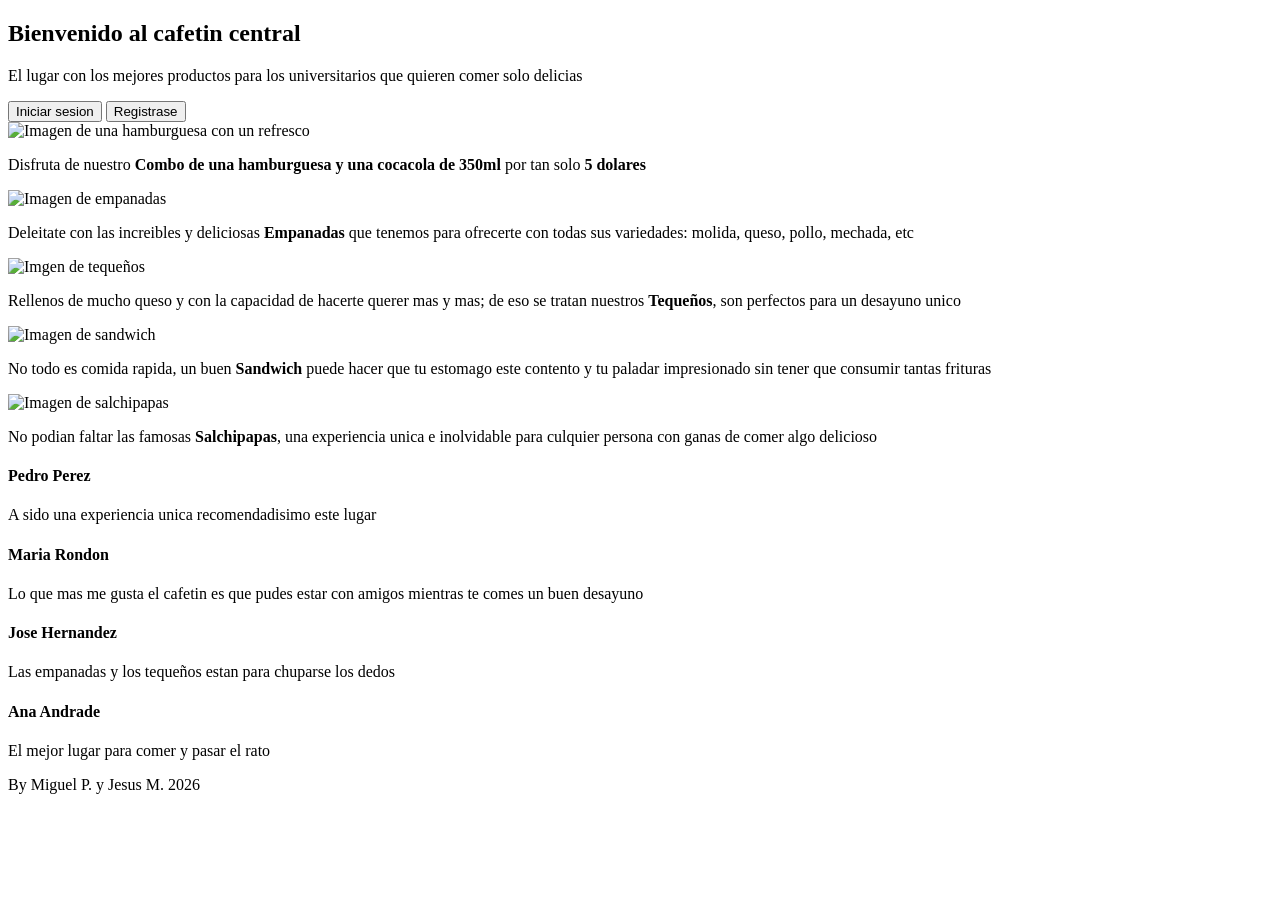
==== index.html @ da4a86e1 "commit 2" ====
<!DOCTYPE html>
<html lang="es">
<head>
	<meta charset="UTF-8">
	<meta name="viewport" content="width=device-width, initial-scale=1.0">
	<title>Cafetin Central</title>
	<link rel="stylesheet" href="styles.css">
</head>
<body>
	<section class="Hero">
		<div class="texto">
			<h1>Bienvenido al cafetin central</h1>
			<p>El lugar con los mejores productos para los universitarios que quieren comer solo delicias</p>
		</div>
		<div class="botones">
			<button>Iniciar sesion</button>
			<button>Registrase</button>
		</div>
	</section>
	<section class="seccion2">
		<div class="producto1">
			<div class="imagen"><img src="https://lh3.googleusercontent.com/gps-cs-s/AHVAweq8NN_PXU_R59nyx9E2IQ8RKuqEcAXP5epVRplmwycfbbc6hJJOctd2Ja7R4OfVFwDzPUka3Q4xBWZki-XoDDSz6mg5IxtdDudgJHQ_zJ4421qojvxUSHRGuq07_1aBS5CVFij3X0IyflGQ=s680-w680-h510-rw" alt="Imagen de una hamburguesa con un refresco"></div>
			<p>Disfruta de nuestro <strong>Combo de una hamburguesa y una cocacola de 350ml</strong> por tan solo <strong>5 dolares</strong></p>
		</div>
		<div class="producto2">
			<div class="imagen"><img src="https://www.elespectador.com/resizer/-V8Vt7vSho4xhtWnDewlnsDbZDU=/arc-anglerfish-arc2-prod-elespectador/public/2EFJ2P7JPVGURJLT7QLCSD6P74.png" alt="Imagen de empanadas"></div>
			<p>Deleitate con las increibles y deliciosas <strong>Empanadas</strong> que tenemos para ofrecerte con todas sus variedades: molida, queso, pollo, mechada, etc</p>
		</div>
		<div class="producto3">
			<div class="imagen"><img src="https://tropimarkt.com/cdn/shop/articles/tequenos_tropimarkt.png?v=1674937147" alt="Imgen de tequeños"></div>
			<p>Rellenos de mucho queso y con la capacidad de hacerte querer mas y mas; de eso se tratan nuestros <strong>Tequeños</strong>, son perfectos para un desayuno unico</p>
		</div>
		<div class="producto4">
			<div class="imagen"><img src="https://i.pinimg.com/736x/6b/01/6e/6b016ed0fc20f3c8dacdc3f804f98456.jpg" alt="Imagen de sandwich"></div>
			<p>No todo es comida rapida, un buen <strong>Sandwich</strong> puede hacer que tu estomago este contento y tu paladar impresionado sin tener que consumir tantas frituras</p>
		</div>
		<div class="producto5">
			<div class="imagen"><img src="https://imag.bonviveur.com/emplatado-final-de-las-salchipapas.jpg" alt="Imagen de salchipapas"></div>
			<p>No podian faltar las famosas <strong>Salchipapas</strong>, una experiencia unica e inolvidable para culquier persona con ganas de comer algo delicioso</p>
		</div>
	</section>
	<section class="reseñas">
		<div class="reseña1">
			<h4>Pedro Perez</h4>
			<p>A sido una experiencia unica recomendadisimo este lugar</p>
		</div>
		<div class="reseña2">
			<h4>Maria Rondon</h4>
			<p>Lo que mas me gusta el cafetin es que pudes estar con amigos mientras te comes un buen desayuno</p>
		</div>
		<div class="reseña3">
			<h4>Jose Hernandez</h4>
			<p>Las empanadas y los tequeños estan para chuparse los dedos</p>
		</div>
		<div class="reseña4">
			<h4>Ana Andrade</h4>
			<p>El mejor lugar para comer y pasar el rato</p>
		</div>
	</section>
	<footer>
		<p>By Miguel P. y Jesus M. 2026</p>
	</footer>
	
	<script src="script.js"></script>
</body>
</html>
---- styles.css ----
/*.Hero{
	background-image: url("https://lh3.googleusercontent.com/gps-cs-s/AHVAweo1RyQz8AnS21yWwJDTUIJB6mnWa9MBYfjhHbrD5WDvS5saopUmTODQn_Hnn4kfdE3koCy4dA47vYxU35tnQl8ZyEiHrImM4k6cyuOuxJes-JO2W2O_jvYjTeLIbJ7fcHKKyRSsKVZWFHFl=s680-w680-h510-rw");
}*/
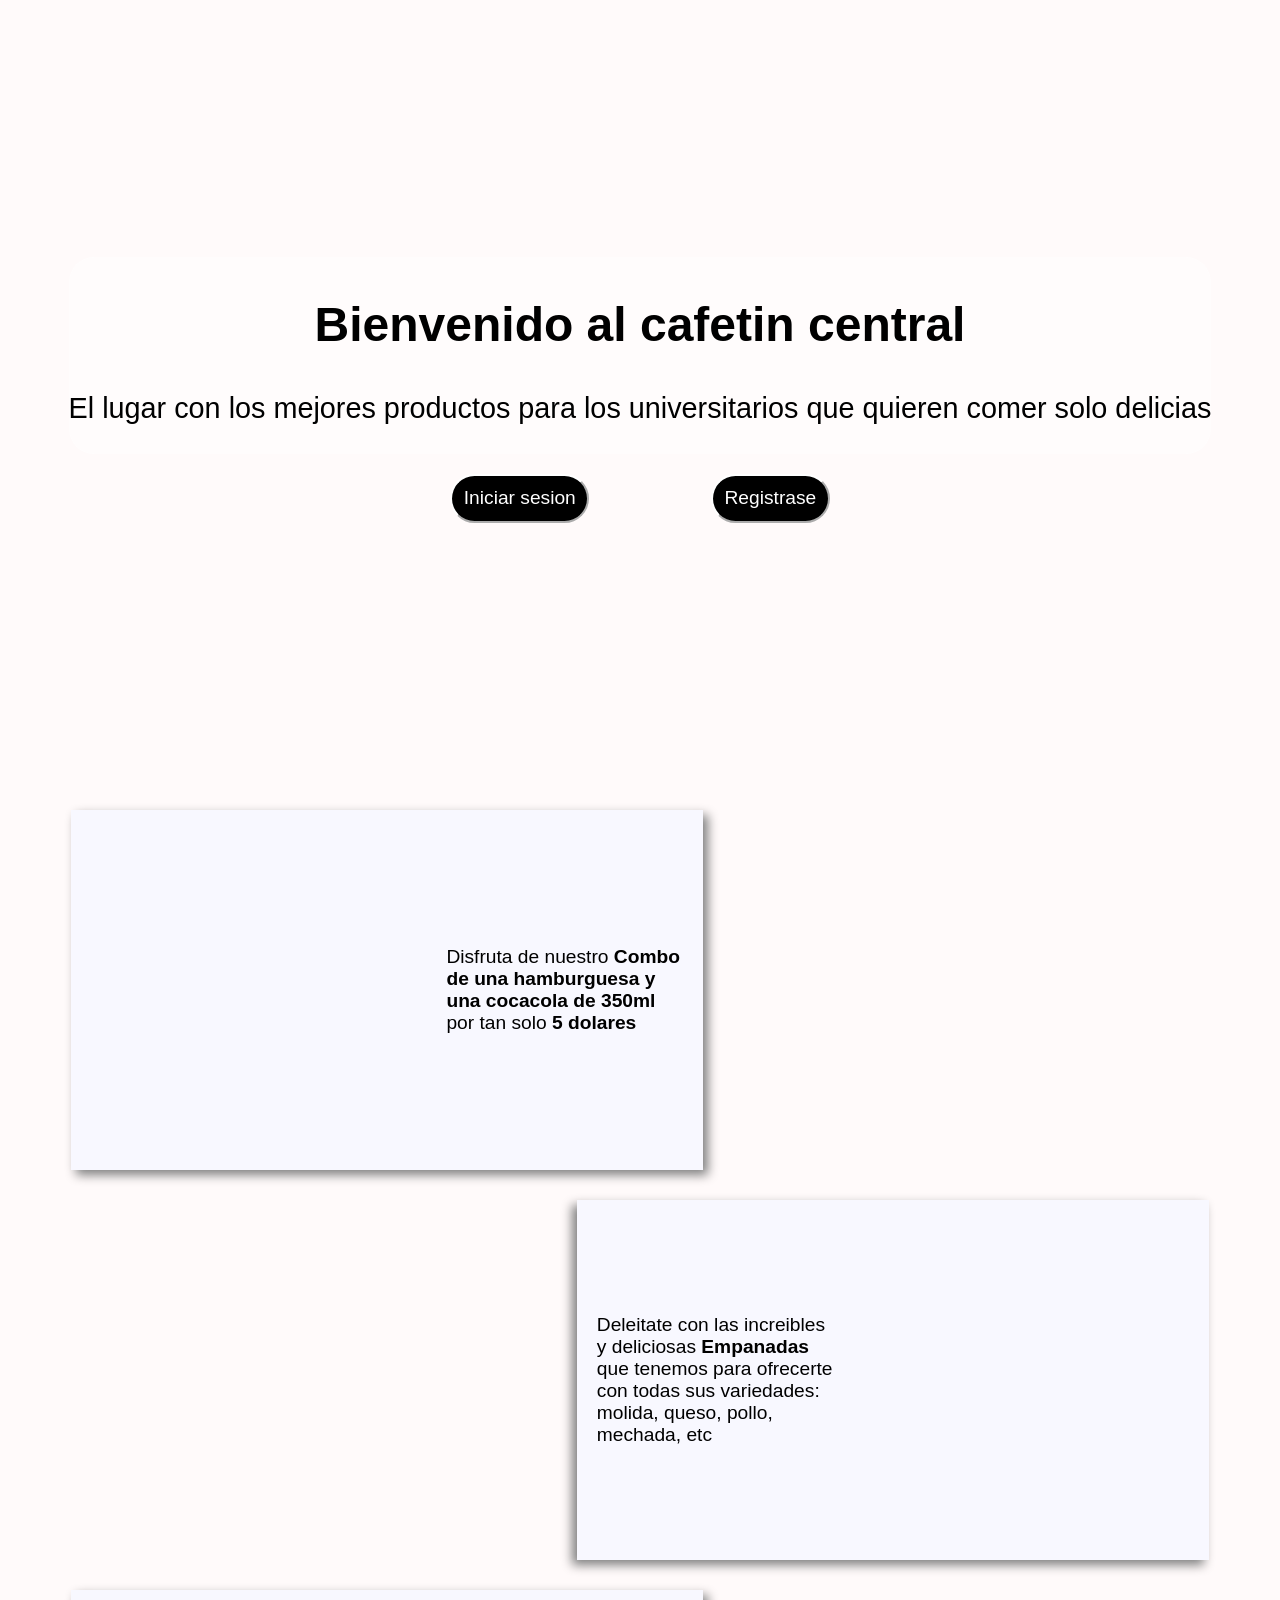
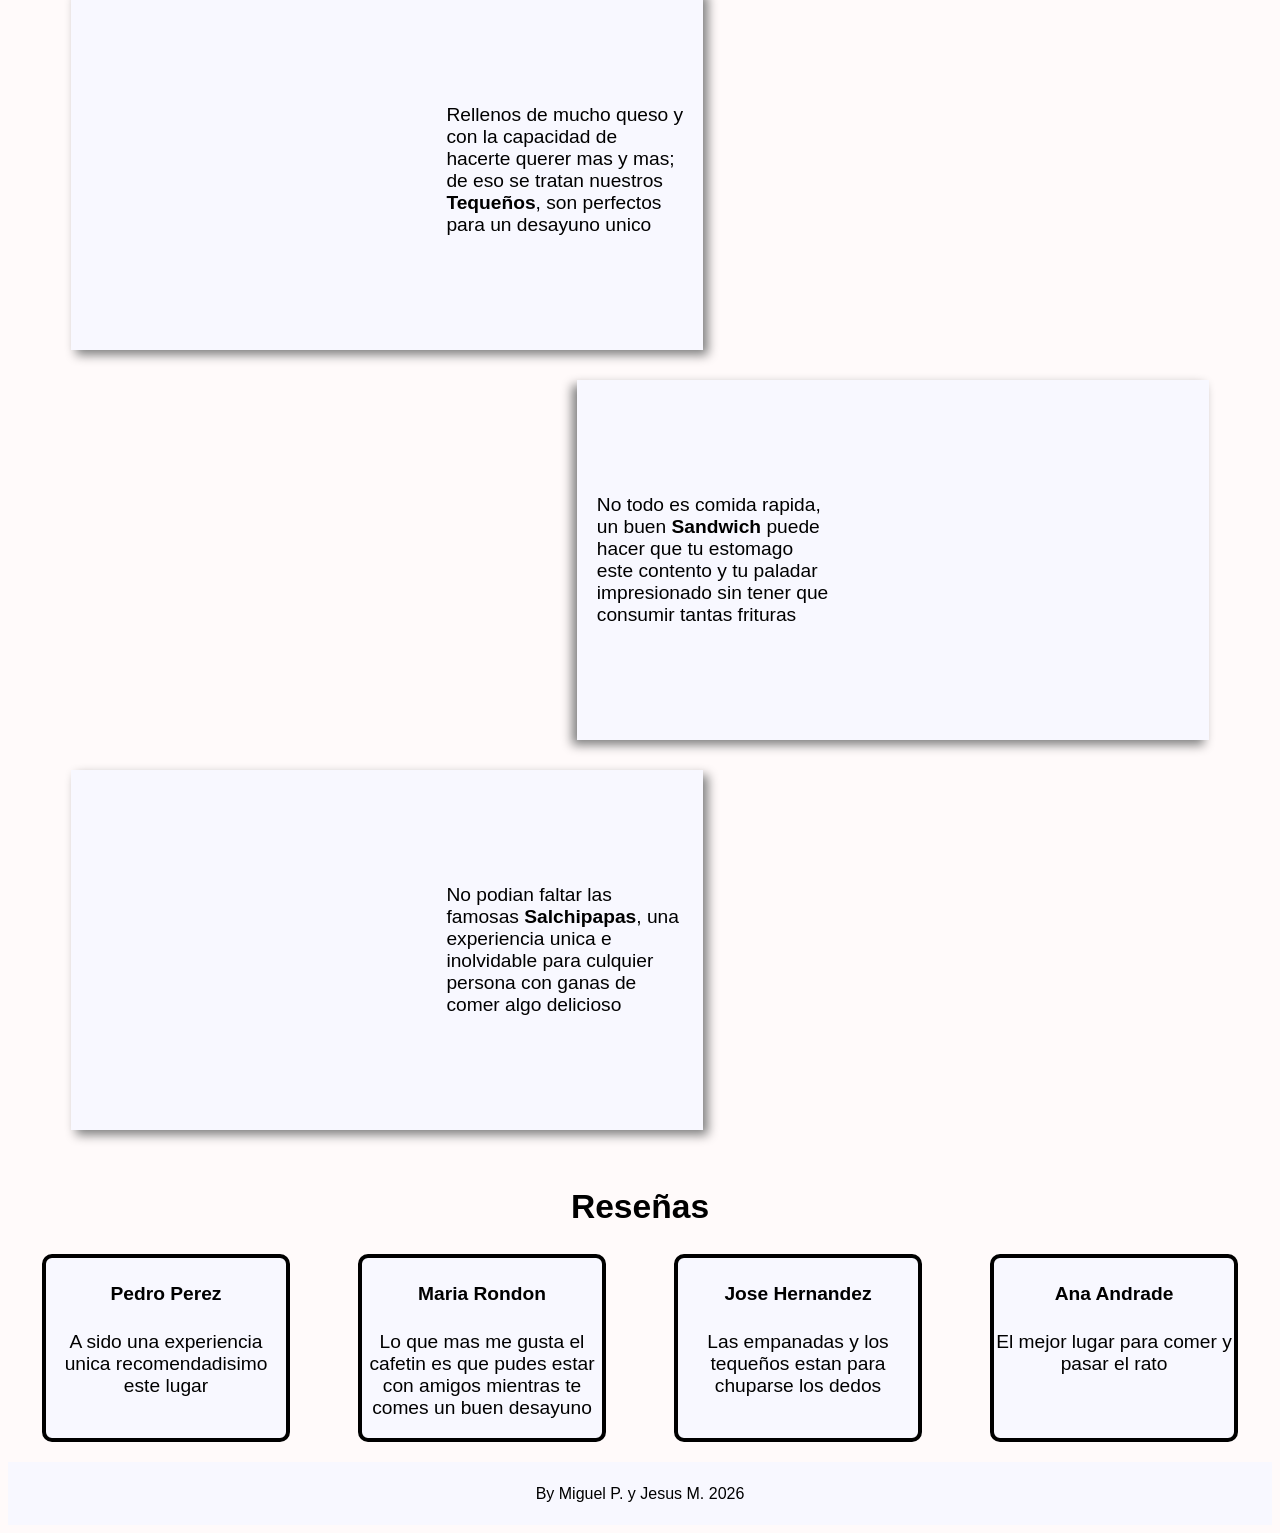
==== commit e129b59c: "commit 4" ====
--- a/index.html
+++ b/index.html
@@ -7,54 +7,64 @@
 	<link rel="stylesheet" href="styles.css">
 </head>
 <body>
-	<section class="Hero">
+	<section class="seccion Hero">
 		<div class="texto">
 			<h1>Bienvenido al cafetin central</h1>
 			<p>El lugar con los mejores productos para los universitarios que quieren comer solo delicias</p>
 		</div>
 		<div class="botones">
-			<button>Iniciar sesion</button>
-			<button>Registrase</button>
+			<button id="iniciar">Iniciar sesion</button>
+			<button class="registrar">Registrase</button>
 		</div>
 	</section>
-	<section class="seccion2">
-		<div class="producto1">
-			<div class="imagen"><img src="https://lh3.googleusercontent.com/gps-cs-s/AHVAweq8NN_PXU_R59nyx9E2IQ8RKuqEcAXP5epVRplmwycfbbc6hJJOctd2Ja7R4OfVFwDzPUka3Q4xBWZki-XoDDSz6mg5IxtdDudgJHQ_zJ4421qojvxUSHRGuq07_1aBS5CVFij3X0IyflGQ=s680-w680-h510-rw" alt="Imagen de una hamburguesa con un refresco"></div>
+	<section id="iniciar-sesion">
+		<form action="" id="formulario">
+			<input type="text" placeholder="Ingresa tu nombre de usuario" id="usuario">
+			<input type="password" placeholder="Ingresa tu contraseña" id="contraseña">
+			<button id="entrar">Ingresar</button>
+		</form>
+	</section>
+	<section class="seccion sec2">
+		<div class="producto pr1">
+			<div class="img1"></div>
 			<p>Disfruta de nuestro <strong>Combo de una hamburguesa y una cocacola de 350ml</strong> por tan solo <strong>5 dolares</strong></p>
 		</div>
-		<div class="producto2">
-			<div class="imagen"><img src="https://www.elespectador.com/resizer/-V8Vt7vSho4xhtWnDewlnsDbZDU=/arc-anglerfish-arc2-prod-elespectador/public/2EFJ2P7JPVGURJLT7QLCSD6P74.png" alt="Imagen de empanadas"></div>
+		<div class="producto pr2">
+			<div class="img2"></div>
 			<p>Deleitate con las increibles y deliciosas <strong>Empanadas</strong> que tenemos para ofrecerte con todas sus variedades: molida, queso, pollo, mechada, etc</p>
 		</div>
-		<div class="producto3">
-			<div class="imagen"><img src="https://tropimarkt.com/cdn/shop/articles/tequenos_tropimarkt.png?v=1674937147" alt="Imgen de tequeños"></div>
+		<div class="producto pr3">
+			<div class="img3"></div>
 			<p>Rellenos de mucho queso y con la capacidad de hacerte querer mas y mas; de eso se tratan nuestros <strong>Tequeños</strong>, son perfectos para un desayuno unico</p>
 		</div>
-		<div class="producto4">
-			<div class="imagen"><img src="https://i.pinimg.com/736x/6b/01/6e/6b016ed0fc20f3c8dacdc3f804f98456.jpg" alt="Imagen de sandwich"></div>
+		<div class="producto pr4">
+			<div class="img4"></div>
 			<p>No todo es comida rapida, un buen <strong>Sandwich</strong> puede hacer que tu estomago este contento y tu paladar impresionado sin tener que consumir tantas frituras</p>
 		</div>
-		<div class="producto5">
-			<div class="imagen"><img src="https://imag.bonviveur.com/emplatado-final-de-las-salchipapas.jpg" alt="Imagen de salchipapas"></div>
+		<div class="producto pr5">
+			<div class="img5"></div>
 			<p>No podian faltar las famosas <strong>Salchipapas</strong>, una experiencia unica e inolvidable para culquier persona con ganas de comer algo delicioso</p>
 		</div>
 	</section>
-	<section class="reseñas">
-		<div class="reseña1">
-			<h4>Pedro Perez</h4>
-			<p>A sido una experiencia unica recomendadisimo este lugar</p>
-		</div>
-		<div class="reseña2">
-			<h4>Maria Rondon</h4>
-			<p>Lo que mas me gusta el cafetin es que pudes estar con amigos mientras te comes un buen desayuno</p>
-		</div>
-		<div class="reseña3">
-			<h4>Jose Hernandez</h4>
-			<p>Las empanadas y los tequeños estan para chuparse los dedos</p>
-		</div>
-		<div class="reseña4">
-			<h4>Ana Andrade</h4>
-			<p>El mejor lugar para comer y pasar el rato</p>
+	<section class="seccion reseñas">
+		<h1>Reseñas</h1>
+		<div class="contenReseña">
+			<div class="reseña r1">
+				<h4>Pedro Perez</h4>
+				<p>A sido una experiencia unica recomendadisimo este lugar</p>
+			</div>
+			<div class="reseña r2">
+				<h4>Maria Rondon</h4>
+				<p>Lo que mas me gusta el cafetin es que pudes estar con amigos mientras te comes un buen desayuno</p>
+			</div>
+			<div class="reseña r3">
+				<h4>Jose Hernandez</h4>
+				<p>Las empanadas y los tequeños estan para chuparse los dedos</p>
+			</div>
+			<div class="reseña r4">
+				<h4>Ana Andrade</h4>
+				<p>El mejor lugar para comer y pasar el rato</p>
+			</div>
 		</div>
 	</section>
 	<footer>
--- a/styles.css
+++ b/styles.css
@@ -1,3 +1,192 @@
-/*.Hero{
-	background-image: url("https://lh3.googleusercontent.com/gps-cs-s/AHVAweo1RyQz8AnS21yWwJDTUIJB6mnWa9MBYfjhHbrD5WDvS5saopUmTODQn_Hnn4kfdE3koCy4dA47vYxU35tnQl8ZyEiHrImM4k6cyuOuxJes-JO2W2O_jvYjTeLIbJ7fcHKKyRSsKVZWFHFl=s680-w680-h510-rw");
-}*/+body {
+	background-color: #FFFAFA;
+    font-family: sans-serif;
+}
+
+.seccion{
+	margin-top: 30px;
+}
+
+.Hero{
+	height: 80vh;
+	background-image: url("fondo.jpg");
+	background-size: cover;
+	background-repeat: no-repeat;
+	background-position: center;
+	display: flex;
+	flex-direction: column;
+	justify-content: center;
+	align-items: center;
+	color: black;
+	font-size: 2rem;
+}
+
+.Hero p{
+    font-size: 1.8rem;
+}
+
+.texto{
+	text-align: center;
+	background-color: rgba(255, 255, 255, 0.5);
+	border-radius: 25px;
+}
+
+.botones{
+	margin-top: 20px;
+	display: flex;
+	justify-content: space-between;
+	width: 30%;
+}
+
+button{
+	color: white;
+	background-color: black;
+	border-radius: 30px;
+	border-color: white;
+	padding: 3%;
+	font-size: 1.2rem;
+}
+
+
+#iniciar-sesion{
+	display: none;
+	justify-content: center;
+	align-items: center;
+	margin-top: 30px;
+	height: 40vh;
+}
+
+#formulario{
+	display: none;
+	flex-direction: column;
+	justify-content: space-around;
+	height: 30vh;
+	border: 2px solid black;
+	width: 40%;
+	padding: 10px;
+}
+
+input {
+	border: 2px solid black;
+	border-radius: 20px;
+	background-color: white;
+	color: black;
+	font-size: 1.2rem;
+	padding: 10px;
+}
+
+
+.sec2 {
+	display: flex;
+	flex-direction: column;
+	align-items: center;
+
+}
+
+.producto{
+	display: flex;
+	width: 50%;
+	align-items: center;
+	background-color: #F8F8FF;
+	box-shadow: 5px 5px 10px gray;
+	margin-top: 30px;
+}
+
+.producto:hover{
+    padding: 10px;
+}
+
+.producto p {
+	width: 40%;
+	font-size: 1.2rem;
+	margin: auto 20px;
+}
+
+.pr2, .pr4{
+	margin-left: 40%;
+	flex-direction: row-reverse;
+	box-shadow: -5px 5px 10px gray;
+}
+
+.pr1, .pr3, .pr5 {
+	margin-right: 40%;
+}
+
+.img1{
+	background-image: url("https://www.burgerfi.com/wp-content/uploads/2025/01/Burgerfi-burger-with-fries-and-soda.webp");
+	background-repeat: no-repeat;
+	background-position: center;
+	background-size: cover;
+	height: 40vh;
+	width: 60%;
+}
+
+.img2{
+	background-image: url("https://www.elespectador.com/resizer/-V8Vt7vSho4xhtWnDewlnsDbZDU=/arc-anglerfish-arc2-prod-elespectador/public/2EFJ2P7JPVGURJLT7QLCSD6P74.png");
+	background-repeat: no-repeat;
+	background-position: center;
+	background-size: cover;
+	height: 40vh;
+	width: 60%;
+}
+
+.img3{
+	background-image: url("https://tropimarkt.com/cdn/shop/articles/tequenos_tropimarkt.png?v=1674937147");
+	background-repeat: no-repeat;
+	background-position: center;
+	background-size: cover;
+	height: 40vh;
+	width: 60%;
+}
+
+.img4{
+	background-image: url("https://i.pinimg.com/736x/6b/01/6e/6b016ed0fc20f3c8dacdc3f804f98456.jpg");
+	background-repeat: no-repeat;
+	background-position: center;
+	background-size: cover;
+	height: 40vh;
+	width: 60%;
+}
+
+.img5{
+	background-image: url("https://imag.bonviveur.com/emplatado-final-de-las-salchipapas.jpg");
+	background-repeat: no-repeat;
+	background-position: center;
+	background-size: cover;
+	height: 40vh;
+	width: 60%;
+}
+
+.reseñas {
+	display: flex;
+	flex-direction: column;
+	align-items: center;
+	font-size: 1.4rem;
+}
+
+.contenReseña {
+	display: flex;
+	justify-content: space-around;
+}
+
+.reseña {
+	width: 19%;
+	text-align: center;
+	background-color: #F8F8FF;
+	border: 4px black solid;
+	border-radius: 10px;
+	font-size: 1.2rem;
+}
+
+.reseña:hover{
+    padding: 10px;
+}
+
+footer {
+	margin-top: 20px;
+	display: flex;
+	justify-content: center;
+	align-items: center;
+	background-color: #F8F8FF;
+	height: 7vh;
+}
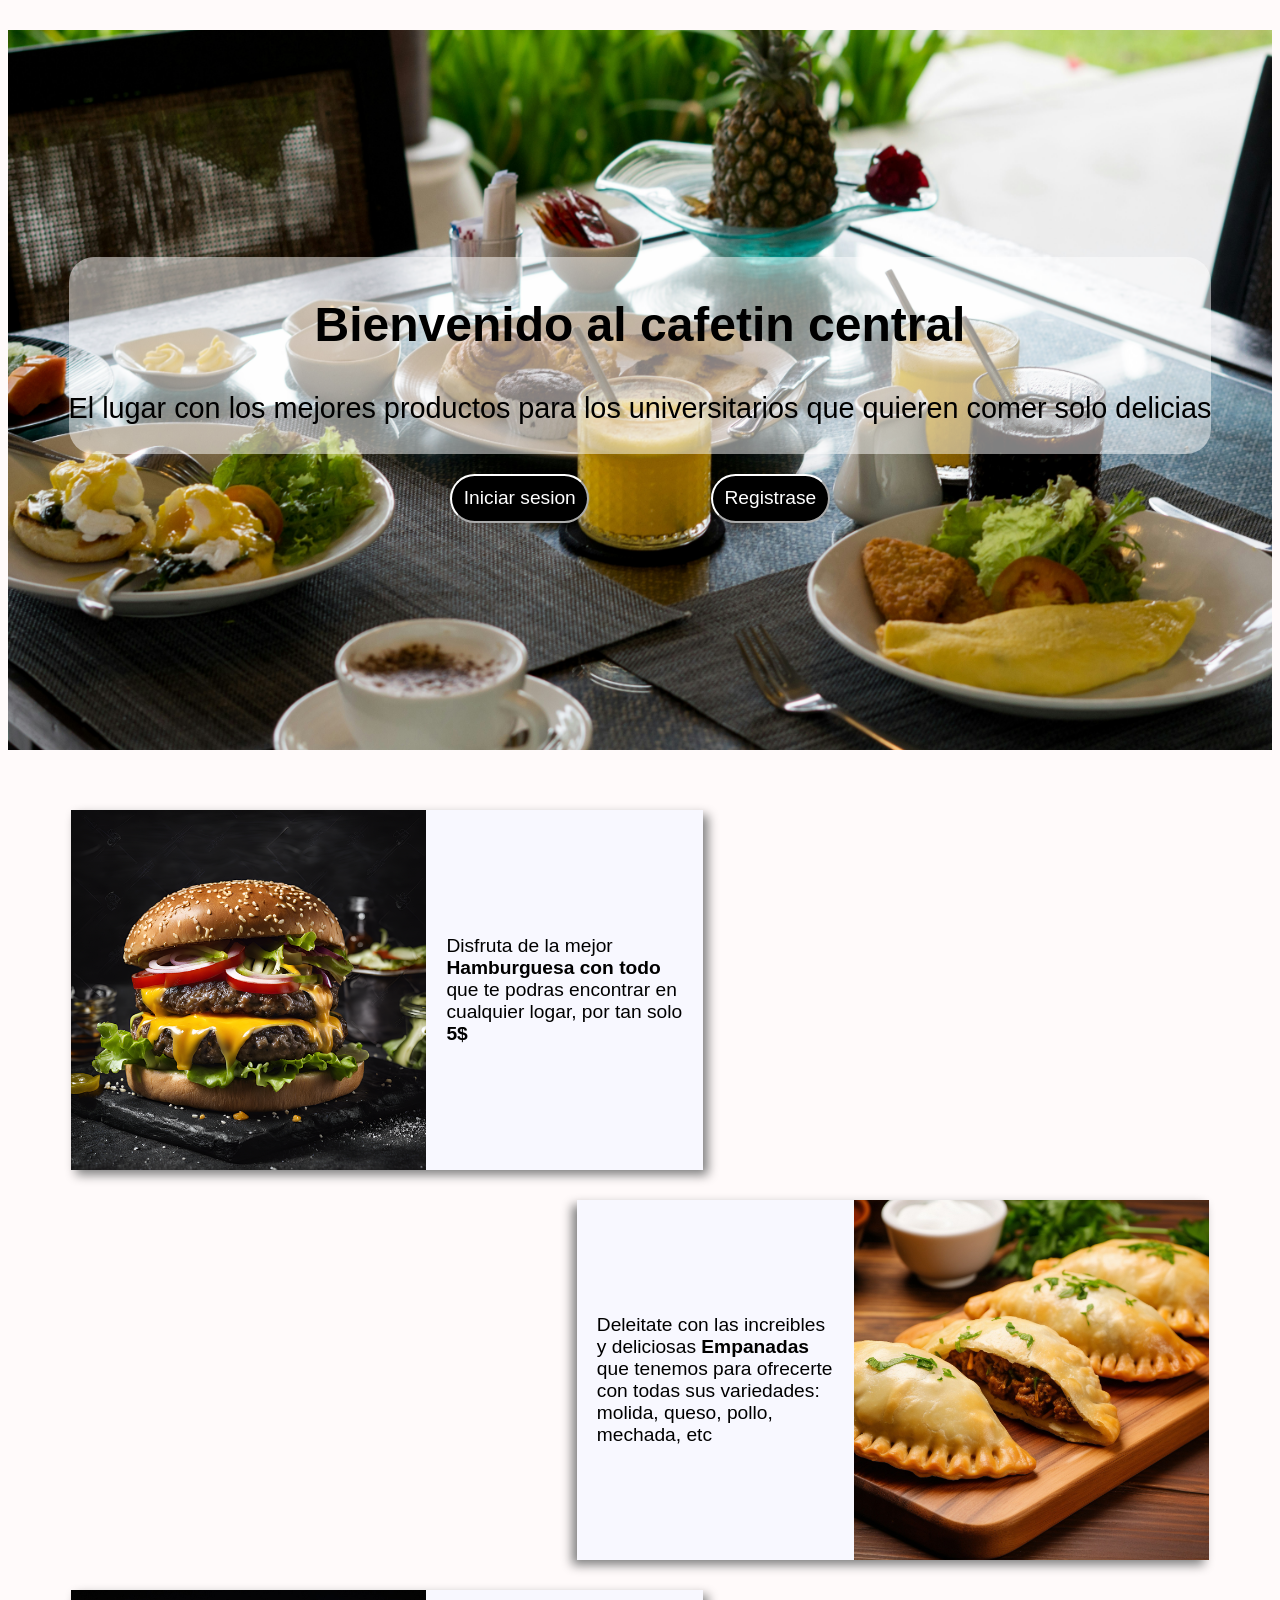
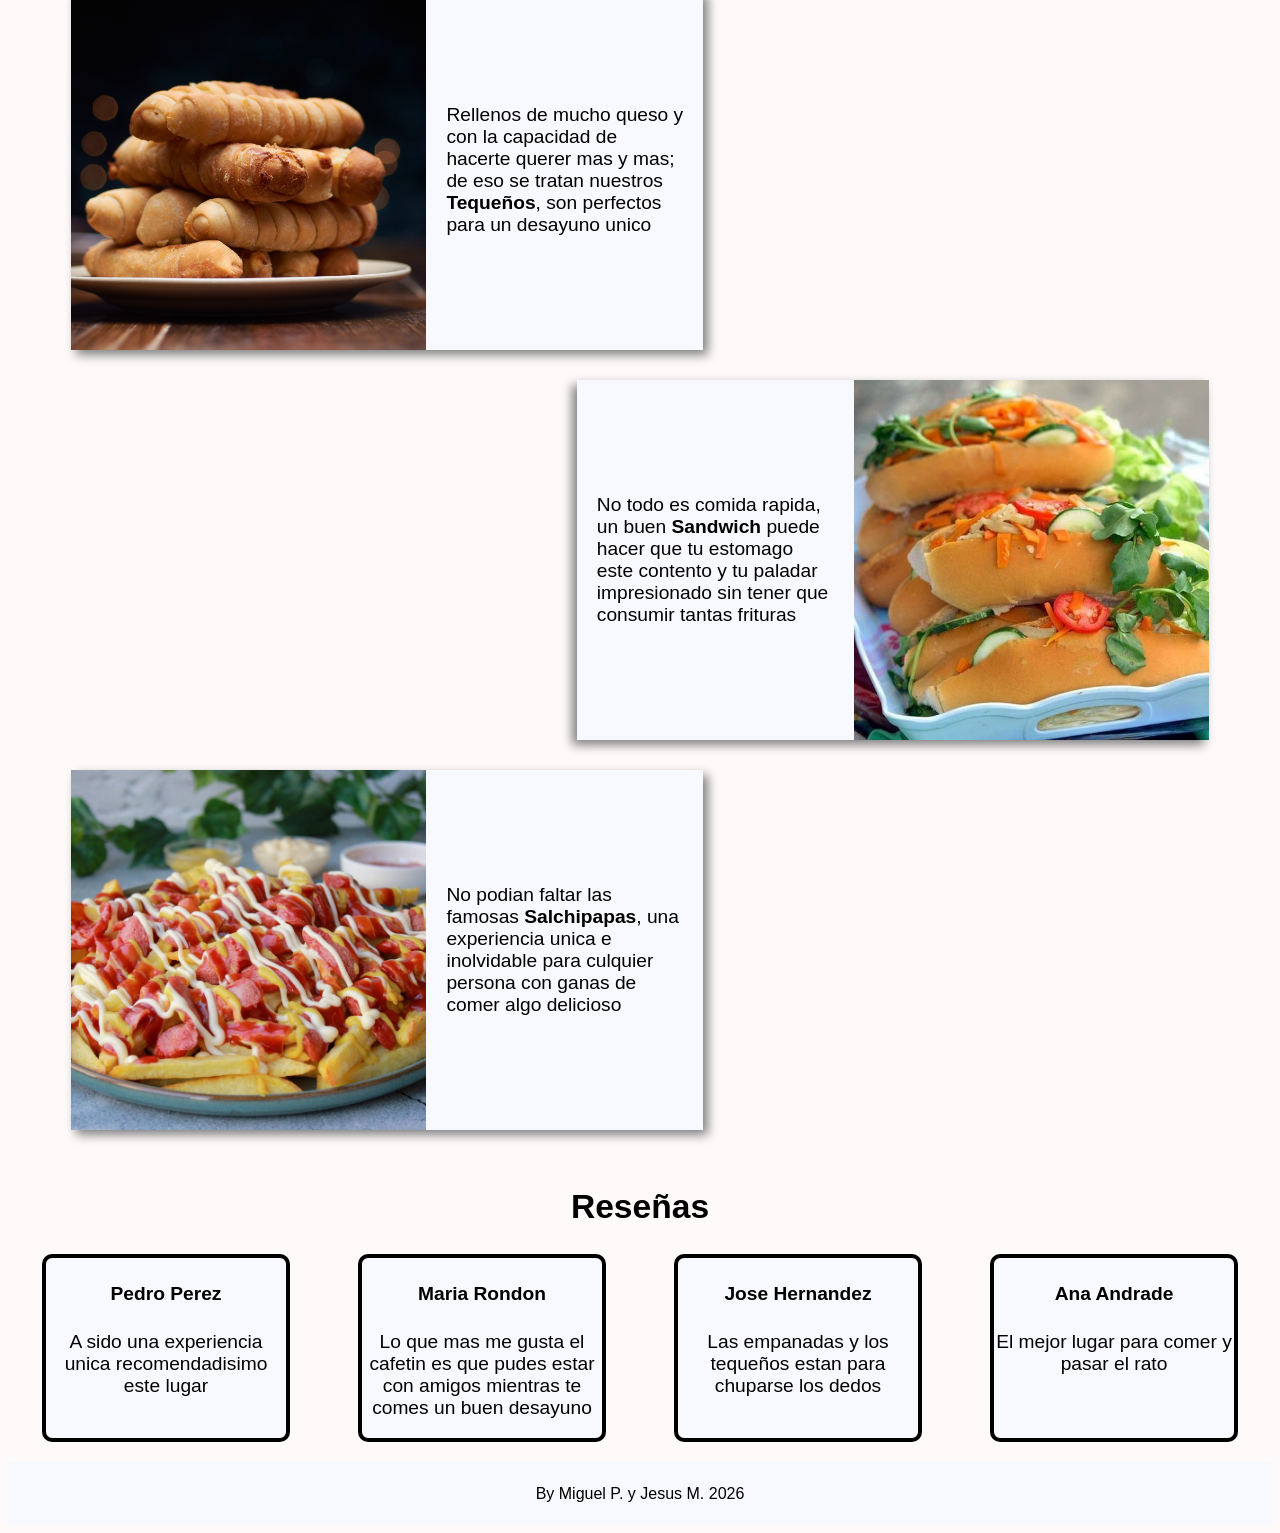
==== commit 9fdf5d2b: "commit 7.1" ====
--- a/index.html
+++ b/index.html
@@ -27,7 +27,7 @@
 	<section class="seccion sec2">
 		<div class="producto pr1">
 			<div class="img1"></div>
-			<p>Disfruta de nuestro <strong>Combo de una hamburguesa y una cocacola de 350ml</strong> por tan solo <strong>5 dolares</strong></p>
+			<p>Disfruta de la mejor <strong>Hamburguesa con todo</strong> que te podras encontrar en cualquier logar, por tan solo <strong>5$</strong></p>
 		</div>
 		<div class="producto pr2">
 			<div class="img2"></div>
--- a/styles.css
+++ b/styles.css
@@ -9,7 +9,7 @@
 
 .Hero{
 	height: 80vh;
-	background-image: url("fondo.jpg");
+	background-image: url("imagenes/fondo.jpg");
 	background-size: cover;
 	background-repeat: no-repeat;
 	background-position: center;
@@ -92,8 +92,13 @@
 	margin-top: 30px;
 }
 
-.producto:hover{
-    padding: 10px;
+.producto, .reseña {
+    transition: transform 0.3s ease;
+}
+
+.producto:hover, .reseña:hover {
+    transform: scale(1.02);
+    padding: 0;
 }
 
 .producto p {
@@ -113,7 +118,7 @@
 }
 
 .img1{
-	background-image: url("https://www.burgerfi.com/wp-content/uploads/2025/01/Burgerfi-burger-with-fries-and-soda.webp");
+	background-image: url("imagenes/hamburguesa.png");
 	background-repeat: no-repeat;
 	background-position: center;
 	background-size: cover;
@@ -122,7 +127,7 @@
 }
 
 .img2{
-	background-image: url("https://www.elespectador.com/resizer/-V8Vt7vSho4xhtWnDewlnsDbZDU=/arc-anglerfish-arc2-prod-elespectador/public/2EFJ2P7JPVGURJLT7QLCSD6P74.png");
+	background-image: url("imagenes/empanadas.jpg");
 	background-repeat: no-repeat;
 	background-position: center;
 	background-size: cover;
@@ -131,7 +136,7 @@
 }
 
 .img3{
-	background-image: url("https://tropimarkt.com/cdn/shop/articles/tequenos_tropimarkt.png?v=1674937147");
+	background-image: url("imagenes/teque%C3%B1os.jpg");
 	background-repeat: no-repeat;
 	background-position: center;
 	background-size: cover;
@@ -140,7 +145,7 @@
 }
 
 .img4{
-	background-image: url("https://i.pinimg.com/736x/6b/01/6e/6b016ed0fc20f3c8dacdc3f804f98456.jpg");
+	background-image: url("imagenes/sanwdich.jpg");
 	background-repeat: no-repeat;
 	background-position: center;
 	background-size: cover;
@@ -149,7 +154,7 @@
 }
 
 .img5{
-	background-image: url("https://imag.bonviveur.com/emplatado-final-de-las-salchipapas.jpg");
+	background-image: url("imagenes/salchipapas.jpg");
 	background-repeat: no-repeat;
 	background-position: center;
 	background-size: cover;
@@ -178,10 +183,6 @@
 	font-size: 1.2rem;
 }
 
-.reseña:hover{
-    padding: 10px;
-}
-
 footer {
 	margin-top: 20px;
 	display: flex;
